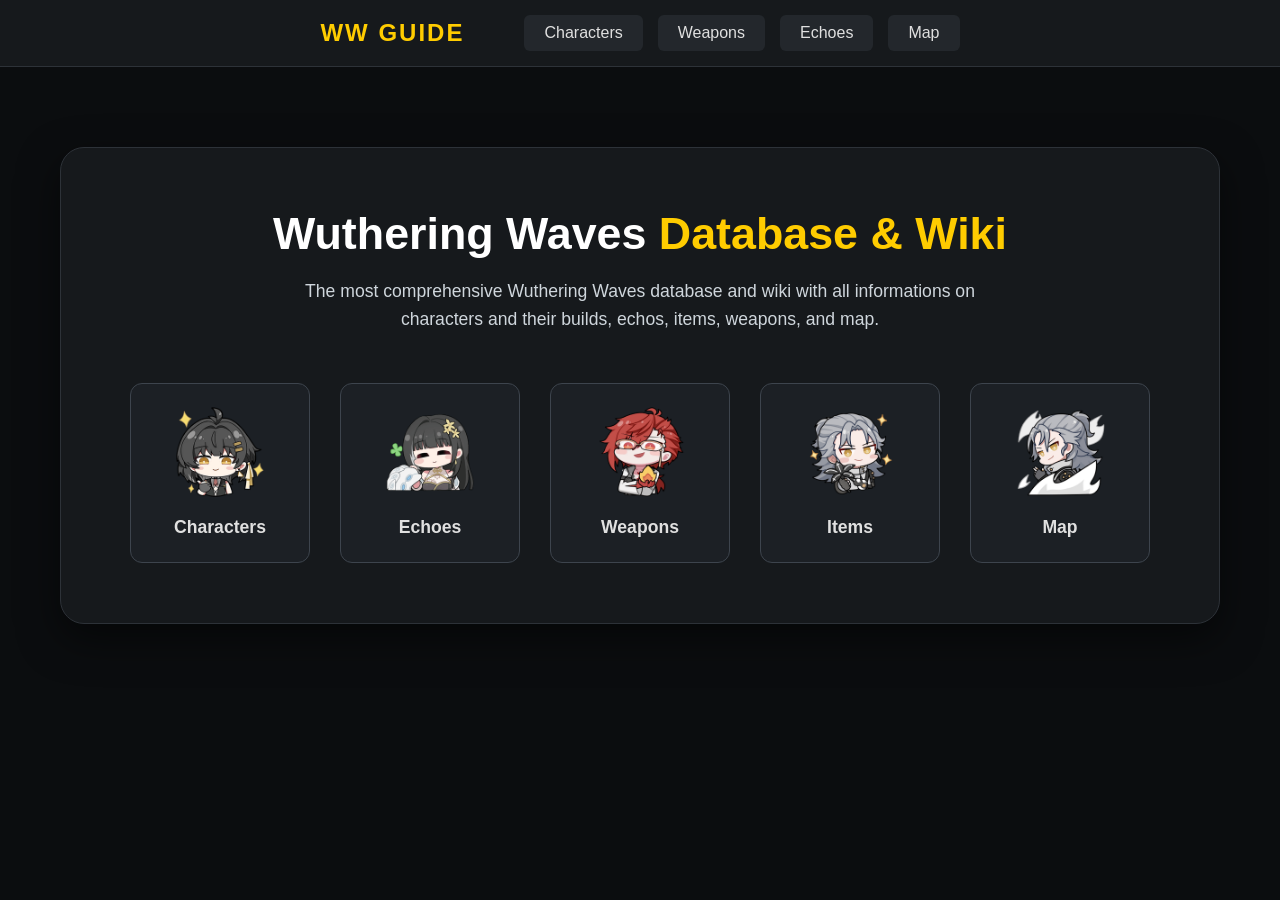
==== html/index.html @ f3b36093 "Initial commit - Wuthering Waves Game Guide System" ====
<!DOCTYPE html>
<html lang="en">
<head>
    <meta charset="UTF-8">
    <meta name="viewport" content="width=device-width, initial-scale=1.0">
    <title>Wuthering Waves Guide System</title>
    
    <link rel="stylesheet" href="../css/global.css">
    <link rel="stylesheet" href="../css/components.css">
    <link rel="stylesheet" href="../css/home.css">
    <link rel="stylesheet" href="../css/characters.css">
</head>
<body>

    <nav class="navbar">
        <h2 class="navbar-title" onclick="loadModule('home')" style="cursor: pointer;">WW GUIDE</h2>
        <ul class="nav-links">
            <li onclick="loadModule('characters')">Characters</li>
            <li onclick="loadModule('weapons')">Weapons</li>
            <li onclick="loadModule('echoes')">Echoes</li>
            <li onclick="loadModule('map')">Map</li>
        </ul>
    </nav>

    <div class="main-content">
        <header class="top-header" id="top-header">
            <h1 id="module-title">Welcome</h1>
            <div id="search-container" class="search-container">
            </div>
        </header>
        
        <div id="module-display" class="module-container">
        </div>
    </div>

    <div id="detailModal" class="modal">
        <div class="modal-content">
            <span class="close-btn" onclick="closeModal()">&times;</span>
            <div id="modalBody" class="modal-body-layout">
            </div>
        </div>
    </div>

    <script src="../js/main.js"></script>
    <script src="../js/home.js"></script>
    <script src="../js/characters.js"></script>
    <script src="../js/weapons.js"></script>
    <script src="../js/echoes.js"></script>

</body>
</html>
---- css/global.css ----
* {
    box-sizing: border-box;
}

body {
    margin: 0;
    display: flex;
    flex-direction: column;
    font-family: 'Segoe UI', Tahoma, Geneva, Verdana, sans-serif;
    background-color: #0b0d0f;
    color: #e0e0e0;
    height: 100vh;
}

.navbar {
    width: 100%;
    background-color: #16191c;
    border-bottom: 1px solid #2d3238;
    padding: 15px 40px;
    display: flex;
    justify-content: center;
    align-items: center;
    gap: 60px;
}

.navbar-title {
    color: #ffcc00;
    margin: 0;
    letter-spacing: 2px;
    line-height: 1;
    display: flex;
    align-items: center;
}

.nav-links {
    list-style: none;
    padding: 0;
    margin: 0;
    display: flex;
    gap: 15px;
    align-items: center;
}

.nav-links li {
    padding: 10px 20px;
    background: #23272c;
    cursor: pointer;
    border-radius: 6px;
    transition: all 0.3s ease;
    font-weight: 500;
    line-height: 1;
    display: flex;
    align-items: center;
}

.nav-links li:hover {
    background: #ffcc00;
    color: #000;
    transform: translateY(-3px);
}

.main-content {
    flex-grow: 1;
    padding: 40px;
    overflow-y: auto;
}

.top-header {
    display: flex;
    justify-content: space-between;
    align-items: center;
    margin-bottom: 40px;
    border-bottom: 1px solid #2d3238;
    padding-bottom: 20px;
}

.search-container input {
    padding: 12px;
    width: 280px;
    background: #1c2025;
    border: 1px solid #3d444d;
    color: white;
    border-radius: 4px 0 0 4px;
}

.search-container button {
    padding: 12px 20px;
    background: #ffcc00;
    border: none;
    cursor: pointer;
    font-weight: bold;
    border-radius: 0 4px 4px 0;
    color: #000;
}

.filter-bar {
    display: flex;
    gap: 10px;
    margin-bottom: 20px;
    flex-wrap: wrap;
}

.filter-btn {
    padding: 8px 15px;
    border: none;
    border-radius: 20px;
    cursor: pointer;
    background: #333;
    color: white;
    transition: 0.3s;
}

.filter-btn:hover {
    background: #555;
}

.modal {
    display: none;
    position: fixed;
    top: 0;
    left: 0;
    width: 100%;
    height: 100%;
    background: rgba(0, 0, 0, 0.85);
    z-index: 1000;
    overflow-y: auto;
    padding: 20px;
}

.modal-content {
    width: 80%;
    max-width: 1000px;
    margin: 40px auto;
    background: #16191c;
    padding: 40px;
    border-radius: 16px;
    position: relative;
    border: 1px solid #ffcc00;
}

.close-btn {
    position: absolute;
    right: 25px;
    top: 15px;
    font-size: 35px;
    color: #aaa;
    cursor: pointer;
    z-index: 10;
}

.modal-body-layout {
    display: flex;
    gap: 40px;
    align-items: flex-start;
}

.modal-img {
    flex: 1;
    display: flex;
    justify-content: center;
    position: relative;
}

.modal-img img {
    width: 100%;
    max-height: 75vh;
    object-fit: contain;
    border-radius: 10px;
    box-shadow: 0 0 20px rgba(255, 204, 0, 0.2);
}

.modal-desc {
    flex: 1.5;
}

.modal-desc h1 {
    margin-top: 0;
}

.tag-line {
    color: #ffcc00;
    font-weight: bold;
    text-transform: uppercase;
    font-size: 1.1em;
}

.guide-text {
    line-height: 1.8;
    color: #cfd6dc;
    background: #0b0d0f;
    padding: 20px;
    border-radius: 8px;
    border-left: 4px solid #3d444d;
}
---- css/components.css ----
.card-grid {
    display: grid;
    grid-template-columns: repeat(auto-fill, minmax(180px, 1fr));
    gap: 25px;
}

.card {
    background: #1c2025;
    border-radius: 12px;
    overflow: hidden;
    border: 1px solid #2d3238;
    cursor: pointer;
    transition: transform 0.3s ease, border-color 0.3s ease;
    display: flex;
    flex-direction: column;
    position: relative;
}

.card:hover {
    transform: translateY(-8px);
    border-color: #ffcc00;
}

.card img {
    width: 100%;
    aspect-ratio: 9 / 16;
    object-fit: cover;
    object-position: top center;
}

.card-info {
    padding: 15px;
    text-align: center;
    background: #1c2025;
    flex-grow: 1;
    display: flex;
    flex-direction: column;
    justify-content: flex-start;
}

.card-info h3 {
    margin: 0 0 10px 0;
    color: #ffcc00;
    font-size: 1.1em;
    line-height: 1.3;
}

.card-info span {
    font-size: 0.85em;
    color: #9da5ad;
}

.element-tag {
    background: #333;
    padding: 3px 10px;
    border-radius: 10px;
    font-size: 0.8em;
    color: #ffcc00;
    display: inline-block;
    margin-top: auto;
    align-self: center;
}

.cost-tag {
    background: #5a2e8c;
    padding: 3px 10px;
    border-radius: 10px;
    font-size: 0.8em;
    color: #fff;
    display: inline-block;
    margin-top: auto;
    font-weight: bold;
    align-self: center;
}

.card.gold { border-bottom: 4px solid #ffcc00; }
.card.purple { border-bottom: 4px solid #a335ee; }
.card.blue { border-bottom: 4px solid #0070dd; }
.card.green { border-bottom: 4px solid #1eff00; }
.card.grey { border-bottom: 4px solid #9da5ad; }
.card.echo { border-bottom: 4px solid #00d2ff; }
---- css/home.css ----
/* 10. Home Dashboard Styles */
.home-container {
    text-align: center;
    max-width: 1200px; /* 适当放宽容器，让包裹层有呼吸空间 */
    margin: 0 auto;
    padding: 20px;
}

/* 🌟 包裹层样式：突出中心区域 */
.home-hero-section {
    background-color: #16191c; /* 使用比主体背景略亮的深灰色，增加层次感 */
    border: 1px solid #2d3238; /* 极细的边框，提升精致度 */
    border-radius: 24px; /* 大圆角设计，符合现代游戏 UI */
    padding: 60px 40px; /* 内部留白，让内容不拥挤 */
    box-shadow: 0 15px 40px rgba(0, 0, 0, 0.5); /* 较重的阴影让区域“浮”起来 */
    margin-top: 20px;
}

.home-title {
    font-size: 2.8em;
    color: #fff;
    margin-bottom: 15px;
    margin-top: 0; /* 移除顶部间距，适应包裹层 */
}

.home-title span {
    color: #ffcc00;
}

.home-subtitle {
    color: #cfd6dc;
    margin-bottom: 50px;
    line-height: 1.6;
    font-size: 1.1em;
    padding: 0 60px;
    max-width: 800px;
    margin-left: auto;
    margin-right: auto;
}

.home-grid {
    display: flex;
    flex-wrap: wrap;
    justify-content: center;
    gap: 30px;
}

/* 保持之前大图标的样式 */
.home-card {
    background-color: #1c2025;
    border: 1px solid #3d444d;
    border-radius: 12px;
    width: 180px; 
    height: 180px;
    padding: 25px 15px;
    cursor: pointer;
    transition: all 0.3s ease;
    display: flex;
    flex-direction: column;
    align-items: center;
    justify-content: center;
}

.home-card:hover {
    border-color: #ffcc00;
    background-color: #23272c;
    transform: translateY(-8px);
}

.home-card img {
    width: 90px;
    height: 90px;
    object-fit: contain;
    margin-bottom: 20px;
    transition: transform 0.3s ease;
}

.home-card:hover img {
    transform: scale(1.1);
}

.home-card span {
    color: #e0e0e0;
    font-weight: 600;
    font-size: 1.1em;
}
---- css/characters.css ----
/* =========================================
   11. Character Page Specific Styles (角色列表页)
   ========================================= */
.char-page-header,
.char-filter-container,
.card-grid {
    max-width: 1200px;
    margin-left: auto;
    margin-right: auto;
}

.char-page-header {
    text-align: center;
    margin-bottom: 40px;
    padding-top: 10px;
}

.char-page-header h2 {
    font-size: 2.5em;
    color: #ffffff;
    margin: 0 0 10px 0;
    font-weight: 700;
}

.char-page-header h2 span {
    color: #ffcc00;
}

.char-page-header p {
    color: #cfd6dc;
    font-size: 1.1em;
    margin: 0;
    font-weight: 500;
}

.char-filter-container {
    display: flex;
    flex-wrap: wrap;
    gap: 20px;
    margin-bottom: 40px;
    align-items: flex-end;
}

.filter-group {
    display: flex;
    flex-direction: column;
    gap: 8px;
}

.filter-group label {
    color: #ffffff;
    font-size: 0.9em;
    font-weight: 600;
    margin-bottom: 0;
}

.filter-group input,
.filter-group select,
.elem-btn {
    height: 44px;
    box-sizing: border-box;
    margin: 0;
}

.filter-group input,
.filter-group select {
    background-color: #2b2f36;
    border: 1px solid #3d444d;
    color: #cfd6dc;
    padding: 0 15px;
    border-radius: 6px;
    font-size: 0.95em;
    outline: none;
    transition: border-color 0.3s;
    font-family: inherit;
}

.filter-group input::placeholder {
    color: #7b848d;
}

.filter-group input:focus,
.filter-group select:focus {
    border-color: #ffcc00;
}

.element-buttons {
    display: flex;
    gap: 6px;
    height: 44px;
}

.elem-btn {
    background-color: #2b2f36;
    border: 1px solid #3d444d;
    color: #9da5ad;
    padding: 0 12px;
    border-radius: 6px;
    cursor: pointer;
    font-size: 0.9em;
    transition: all 0.3s ease;
    font-weight: 600;
    display: flex;
    align-items: center;
    justify-content: center;
    min-width: 44px;
}

.elem-btn img {
    width: 24px;
    height: 24px;
    object-fit: contain;
    display: block;
}

.elem-btn:hover {
    background-color: #3d444d;
    color: #ffffff;
}

.elem-btn.active {
    background-color: #4a5462;
    border-color: #ffcc00;
    color: #ffffff;
}

/* =========================================
   12. Character Detail Page (完美对齐 & 紧凑版)
   ========================================= */
.char-detail-page {
    max-width: 1100px; 
    margin: 0 auto;
    padding-bottom: 50px;
}

.char-detail-content {
    display: flex;
    gap: 40px;
    align-items: stretch; /* 🌟 关键魔法：强制左边(图片)和右边(数据)高度完全一样！ */
}

/* 左侧：图片框 */
.char-detail-left {
    width: 35%; 
}

.char-arch-bg {
    height: 100%; /* 🌟 紧紧跟随右边数据框的总高度 */
    background: linear-gradient(180deg, #3d4255 0%, #1e212b 100%);
    border-top-left-radius: 200px;
    border-top-right-radius: 200px;
    border-bottom-left-radius: 12px; /* 和右边的圆角呼应 */
    border-bottom-right-radius: 12px;
    padding: 30px 20px 0 20px;
    display: flex;
    justify-content: center;
    align-items: flex-end; /* 🌟 让图片老老实实沉在最底下 */
    position: relative;
    overflow: hidden;
}

.char-arch-bg img {
    width: 100%; 
    height: 100%; /* 填满高度 */
    object-fit: cover;
    object-position: top center;
    margin-bottom: 0; /* 删掉之前的负边距，因为已经用flex-end贴底了 */
}

/* 右侧：数据框 (整体变紧凑) */
.char-detail-right {
    width: 65%; 
    display: flex;
    flex-direction: column;
    gap: 12px; /* 🌟 缩小各大板块之间的间距 */
}

.detail-header {
    display: flex;
    justify-content: space-between; 
    align-items: flex-start; 
    margin-bottom: 0; 
}

.detail-title-box h1 {
    font-size: 2.2em;
    margin: 0; /* 🌟 删掉了底边距，因为下面没副标题了 */
    color: #ffffff;
    display: flex;
    align-items: center;
    gap: 10px;
    line-height: 1;
}

.detail-stars {
    color: #ffcc00;
    font-size: 0.6em;
}

.detail-tags {
    display: flex;
    gap: 10px;
    align-items: center; 
}

.tag {
    padding: 6px 14px;
    border-radius: 20px;
    font-size: 0.9em;
    font-weight: 600;
    border: 1px solid #3d444d;
    background-color: transparent; 
    color: #e0e0e0;
    display: flex;
    align-items: center;
    gap: 6px; 
}

.tag-icon {
    width: 18px;
    height: 18px;
    object-fit: contain;
    display: block;
}

.tag-weapon { border-color: #e0e0e0; color: #e0e0e0; }
.tag-element { border-color: #48c78e; color: #48c78e; }

/* 压缩等级滑块区 */
.detail-level-section {
    padding: 0; /* 🌟 彻底去掉 padding */
}

.level-label-row {
    display: flex;
    justify-content: space-between;
    font-weight: bold;
    margin-bottom: 5px; /* 🌟 缩小 */
    color: #e0e0e0;
}

.level-max {
    font-size: 1.1em;
}

.level-slider {
    width: 100%;
    appearance: none;
    height: 6px;
    background: #ffcc00;
    border-radius: 3px;
    outline: none;
}

.level-slider::-webkit-slider-thumb {
    appearance: none;
    width: 18px;
    height: 18px;
    border-radius: 50%;
    background: #ffffff;
    cursor: pointer;
    border: 2px solid #ffcc00;
}

/* 压缩材料区 */
.detail-materials-section h3 {
    font-size: 0.9em; 
    color: #ffffff;
    margin: 0 0 8px 0; /* 🌟 缩小 */
}

.materials-grid {
    display: flex;
    gap: 8px; /* 🌟 缩小 */
}

.mat-box {
    background-color: #2b2f36; 
    border-radius: 8px;
    padding: 6px; 
    flex: 1;
    display: flex;
    flex-direction: column;
    align-items: center;
    position: relative;
    border: none; 
}

.mat-count {
    color: #8c9eff;
    font-weight: bold;
    font-size: 0.8em; 
    margin-bottom: 3px;
}

.mat-icon-bg {
    width: 35px; 
    height: 35px;
    display: flex;
    justify-content: center;
    align-items: center;
    margin-bottom: 3px; /* 🌟 缩小 */
}

.mat-icon-bg img {
    width: 28px; /* 🌟 稍微缩小图片适配紧凑度 */
    height: 28px;
    object-fit: contain;
}

.mat-name {
    font-size: 0.7em; 
    text-align: center;
    color: #cfd6dc;
    line-height: 1.2;
}

/* 压缩数值面板 */
.detail-stats-section {
    background-color: #2b2f36; 
    border-radius: 10px; 
    padding: 6px; /* 🌟 缩小 */
    margin-top: 0; 
}

.stat-row {
    display: flex;
    justify-content: space-between;
    align-items: center;
    padding: 6px 15px; /* 🌟 大幅缩小每一行的留白，变紧凑 */
    border-radius: 6px; 
    margin-bottom: 1px; 
}

.stat-row:nth-child(odd) {
    background-color: #353a43; 
}

.stat-label {
    color: #cfd6dc;
    font-weight: 500;
    font-size: 0.85em; 
}

.stat-value {
    color: #ffffff;
    font-weight: bold;
    font-size: 0.9em; 
}

/* =========================================
   🌟 全宽角色档案/故事区域 (极简纯色版)
   ========================================= */
.detail-lore-section {
    margin-top: 30px; 
    background-color: #1c2025; 
    border-radius: 12px;
    padding: 30px 40px; 
    box-shadow: 0 4px 15px rgba(0, 0, 0, 0.2); 
}

.detail-lore-section h3 {
    color: #ffffff;
    font-size: 1.2em;
    margin-top: 0;
    margin-bottom: 15px;
    letter-spacing: 1px;
}

.detail-lore-section p {
    margin: 0;
    font-size: 0.95em; 
    color: #cfd6dc;
    line-height: 1.8; 
    text-align: justify; 
}
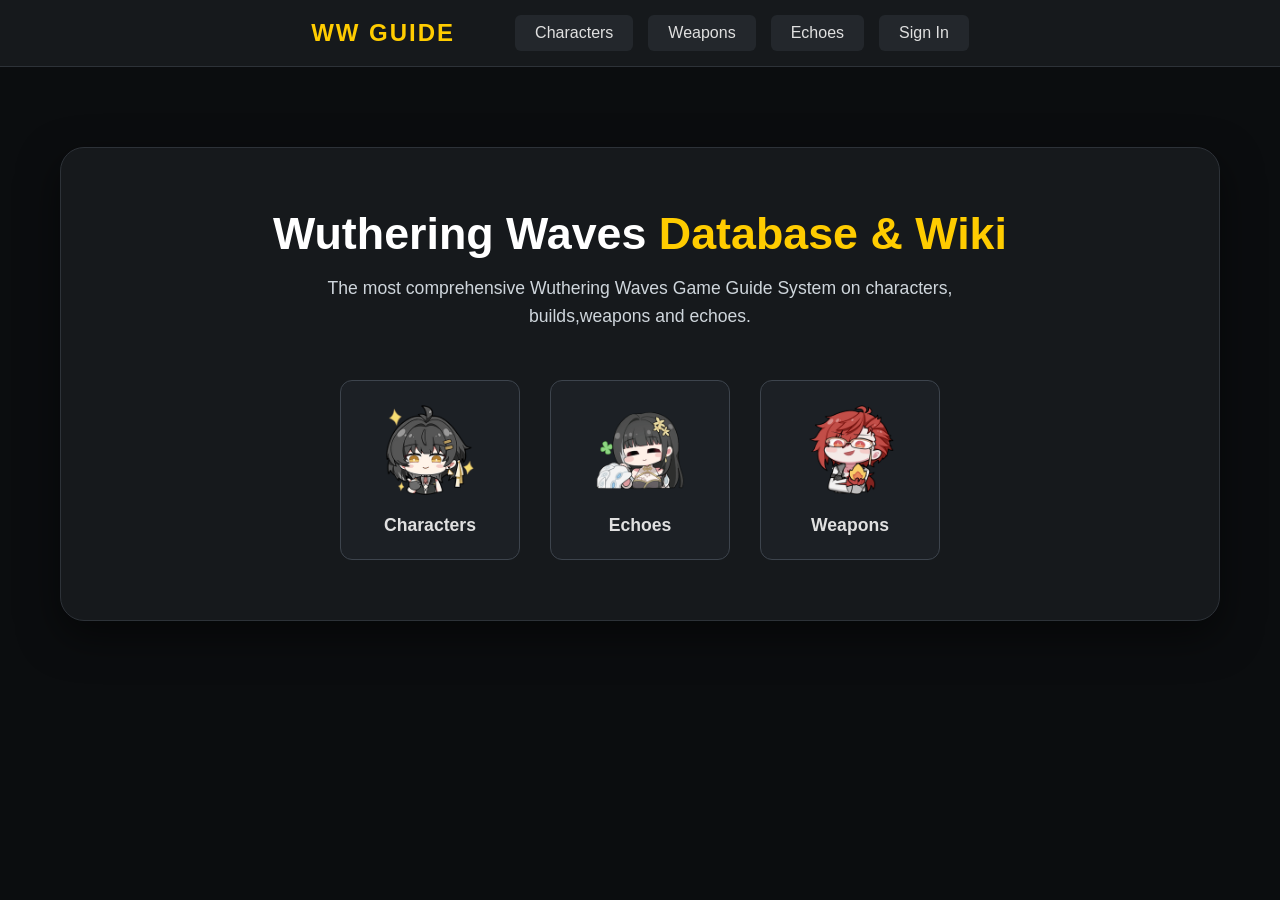
==== commit 4fa68108: "Secure API keys and update project files" ====
--- a/html/index.html
+++ b/html/index.html
@@ -3,12 +3,16 @@
 <head>
     <meta charset="UTF-8">
     <meta name="viewport" content="width=device-width, initial-scale=1.0">
-    <title>Wuthering Waves Guide System</title>
+    <title>Wuthering Waves Game Guide System</title>
     
     <link rel="stylesheet" href="../css/global.css">
     <link rel="stylesheet" href="../css/components.css">
     <link rel="stylesheet" href="../css/home.css">
     <link rel="stylesheet" href="../css/characters.css">
+    <link rel="stylesheet" href="../css/weapons.css">
+    <link rel="stylesheet" href="../css/echoes.css">
+    <link rel="stylesheet" href="../css/signin.css">
+    <link rel="stylesheet" href="../css/favorites.css">
 </head>
 <body>
 
@@ -18,7 +22,18 @@
             <li onclick="loadModule('characters')">Characters</li>
             <li onclick="loadModule('weapons')">Weapons</li>
             <li onclick="loadModule('echoes')">Echoes</li>
-            <li onclick="loadModule('map')">Map</li>
+
+            <li id="favoriteBtn" style="display:none" onclick="loadModule('favorites')">
+                My Favorites
+            </li>
+
+            <li id="signinBtn" onclick="window.location.href='signin.html'">
+                Sign In
+            </li>
+
+            <li id="logoutBtn" style="display:none" onclick="logoutUser()">
+                Logout
+            </li>
         </ul>
     </nav>
 
@@ -35,17 +50,49 @@
 
     <div id="detailModal" class="modal">
         <div class="modal-content">
-            <span class="close-btn" onclick="closeModal()">&times;</span>
-            <div id="modalBody" class="modal-body-layout">
-            </div>
+            <span class="close-btn" onclick="closeModal()">×</span>
+            <div id="modalBody" class="modal-body-layout"></div>
         </div>
     </div>
+
+    <div id="favorite-login-modal" class="fav-login-modal">
+    <div class="fav-login-box">
+
+        <button class="fav-login-close"
+                onclick="closeFavoriteLoginModal()">
+            ×
+        </button>
+
+        <h2>Login Required</h2>
+
+        <p>
+            Please Sign In to save your favorites.
+        </p>
+
+        <div class="fav-login-actions">
+
+            <button class="fav-login-cancel"
+                    onclick="closeFavoriteLoginModal()">
+                Maybe Later
+            </button>
+
+            <button class="fav-login-confirm"
+                    onclick="goToSignIn()">
+                Sign In
+            </button>
+
+        </div>
+
+    </div>
+</div>
 
     <script src="../js/main.js"></script>
     <script src="../js/home.js"></script>
     <script src="../js/characters.js"></script>
     <script src="../js/weapons.js"></script>
     <script src="../js/echoes.js"></script>
+    <script src="../js/signin.js"></script>
+    <script src="../js/favorites.js"></script>
 
 </body>
 </html>
--- a/css/global.css
+++ b/css/global.css
@@ -191,4 +191,42 @@
     padding: 20px;
     border-radius: 8px;
     border-left: 4px solid #3d444d;
+}
+
+/* ========================================= */
+/* --- 互动地图 (Interactive Map) 样式 --- */
+/* ========================================= */
+.map-iframe-container {
+    width: 100%;
+    height: 80vh; /* 占据屏幕高度的 80%，留出头部空间 */
+    min-height: 600px;
+    border-radius: 12px;
+    overflow: hidden;
+    border: 1px solid #3d444d;
+    position: relative;
+    box-shadow: 0 10px 30px rgba(0, 0, 0, 0.5);
+    margin-top: 20px;
+}
+
+.map-iframe-container iframe {
+    width: 100%;
+    height: 100%;
+    border: none;
+    display: block;
+}
+
+/* 右下角的免责声明，保护你的 FYP 不被挑刺 */
+.map-credit {
+    position: absolute;
+    bottom: 15px;
+    right: 15px;
+    background: rgba(28, 32, 37, 0.85);
+    color: #cfd6dc;
+    padding: 6px 12px;
+    border-radius: 6px;
+    font-size: 0.8em;
+    font-weight: 500;
+    pointer-events: none; /* 让鼠标穿透这个黑条，不影响点击后面的地图 */
+    border: 1px solid #4a5462;
+    backdrop-filter: blur(4px);
 }
--- a/css/home.css
+++ b/css/home.css
@@ -1,18 +1,16 @@
-/* 10. Home Dashboard Styles */
 .home-container {
     text-align: center;
-    max-width: 1200px; /* 适当放宽容器，让包裹层有呼吸空间 */
+    max-width: 1200px; 
     margin: 0 auto;
     padding: 20px;
 }
 
-/* 🌟 包裹层样式：突出中心区域 */
 .home-hero-section {
-    background-color: #16191c; /* 使用比主体背景略亮的深灰色，增加层次感 */
-    border: 1px solid #2d3238; /* 极细的边框，提升精致度 */
-    border-radius: 24px; /* 大圆角设计，符合现代游戏 UI */
-    padding: 60px 40px; /* 内部留白，让内容不拥挤 */
-    box-shadow: 0 15px 40px rgba(0, 0, 0, 0.5); /* 较重的阴影让区域“浮”起来 */
+    background-color: #16191c; 
+    border: 1px solid #2d3238; 
+    border-radius: 24px; 
+    padding: 60px 40px; 
+    box-shadow: 0 15px 40px rgba(0, 0, 0, 0.5); 
     margin-top: 20px;
 }
 
@@ -20,7 +18,7 @@
     font-size: 2.8em;
     color: #fff;
     margin-bottom: 15px;
-    margin-top: 0; /* 移除顶部间距，适应包裹层 */
+    margin-top: 0; 
 }
 
 .home-title span {
--- a/css/characters.css
+++ b/css/characters.css
@@ -1,6 +1,3 @@
-/* =========================================
-   11. Character Page Specific Styles (角色列表页)
-   ========================================= */
 .char-page-header,
 .char-filter-container,
 .card-grid {
@@ -124,9 +121,6 @@
     color: #ffffff;
 }
 
-/* =========================================
-   12. Character Detail Page (完美对齐 & 紧凑版)
-   ========================================= */
 .char-detail-page {
     max-width: 1100px; 
     margin: 0 auto;
@@ -136,43 +130,41 @@
 .char-detail-content {
     display: flex;
     gap: 40px;
-    align-items: stretch; /* 🌟 关键魔法：强制左边(图片)和右边(数据)高度完全一样！ */
-}
-
-/* 左侧：图片框 */
+    align-items: stretch; 
+}
+
 .char-detail-left {
     width: 35%; 
 }
 
 .char-arch-bg {
-    height: 100%; /* 🌟 紧紧跟随右边数据框的总高度 */
+    height: 100%; 
     background: linear-gradient(180deg, #3d4255 0%, #1e212b 100%);
     border-top-left-radius: 200px;
     border-top-right-radius: 200px;
-    border-bottom-left-radius: 12px; /* 和右边的圆角呼应 */
+    border-bottom-left-radius: 12px; 
     border-bottom-right-radius: 12px;
     padding: 30px 20px 0 20px;
     display: flex;
     justify-content: center;
-    align-items: flex-end; /* 🌟 让图片老老实实沉在最底下 */
+    align-items: flex-end; 
     position: relative;
     overflow: hidden;
 }
 
 .char-arch-bg img {
     width: 100%; 
-    height: 100%; /* 填满高度 */
+    height: 100%; 
     object-fit: cover;
     object-position: top center;
-    margin-bottom: 0; /* 删掉之前的负边距，因为已经用flex-end贴底了 */
-}
-
-/* 右侧：数据框 (整体变紧凑) */
+    margin-bottom: 0; 
+}
+
 .char-detail-right {
     width: 65%; 
     display: flex;
     flex-direction: column;
-    gap: 12px; /* 🌟 缩小各大板块之间的间距 */
+    gap: 12px; 
 }
 
 .detail-header {
@@ -184,7 +176,7 @@
 
 .detail-title-box h1 {
     font-size: 2.2em;
-    margin: 0; /* 🌟 删掉了底边距，因为下面没副标题了 */
+    margin: 0; 
     color: #ffffff;
     display: flex;
     align-items: center;
@@ -197,23 +189,25 @@
     font-size: 0.6em;
 }
 
-.detail-tags {
-    display: flex;
-    gap: 10px;
-    align-items: center; 
-}
-
-.tag {
-    padding: 6px 14px;
+.detail-badge {
+    background: rgba(0, 0, 0, 0.3);
+    color: #ffcc00;
+    padding: 6px 16px;
     border-radius: 20px;
-    font-size: 0.9em;
-    font-weight: 600;
-    border: 1px solid #3d444d;
-    background-color: transparent; 
-    color: #e0e0e0;
-    display: flex;
-    align-items: center;
-    gap: 6px; 
+    font-size: 1em;
+    font-weight: bold;
+    border: 2px solid #44475a;
+    display: flex;
+    align-items: center;
+    gap: 8px;
+    white-space: nowrap;
+}
+
+.detail-badge img {
+    width: 20px;
+    height: 20px;
+    object-fit: contain;
+    filter: drop-shadow(0px 2px 2px rgba(0,0,0,0.5));
 }
 
 .tag-icon {
@@ -224,18 +218,17 @@
 }
 
 .tag-weapon { border-color: #e0e0e0; color: #e0e0e0; }
-.tag-element { border-color: #48c78e; color: #48c78e; }
-
-/* 压缩等级滑块区 */
+.tag-element { border-color: #e0e0e0; color: #e0e0e0; }
+
 .detail-level-section {
-    padding: 0; /* 🌟 彻底去掉 padding */
+    padding: 0; 
 }
 
 .level-label-row {
     display: flex;
     justify-content: space-between;
     font-weight: bold;
-    margin-bottom: 5px; /* 🌟 缩小 */
+    margin-bottom: 5px; 
     color: #e0e0e0;
 }
 
@@ -247,9 +240,9 @@
     width: 100%;
     appearance: none;
     height: 6px;
-    background: #ffcc00;
     border-radius: 3px;
     outline: none;
+    background: linear-gradient(to right, #ffcc00 var(--progress, 100%), #ffffff var(--progress, 100%));
 }
 
 .level-slider::-webkit-slider-thumb {
@@ -260,24 +253,24 @@
     background: #ffffff;
     cursor: pointer;
     border: 2px solid #ffcc00;
-}
-
-/* 压缩材料区 */
+    box-shadow: 0 0 5px rgba(0, 0, 0, 0.3);
+}
+
 .detail-materials-section h3 {
     font-size: 0.9em; 
     color: #ffffff;
-    margin: 0 0 8px 0; /* 🌟 缩小 */
+    margin: 0 0 15px 0; 
 }
 
 .materials-grid {
     display: flex;
-    gap: 8px; /* 🌟 缩小 */
+    gap: 8px; 
 }
 
 .mat-box {
     background-color: #2b2f36; 
     border-radius: 8px;
-    padding: 6px; 
+    padding: 10px 6px; 
     flex: 1;
     display: flex;
     flex-direction: column;
@@ -289,37 +282,39 @@
 .mat-count {
     color: #8c9eff;
     font-weight: bold;
-    font-size: 0.8em; 
-    margin-bottom: 3px;
+    font-size: 0.9em; 
+    margin-bottom: 5px;
 }
 
 .mat-icon-bg {
-    width: 35px; 
-    height: 35px;
-    display: flex;
-    justify-content: center;
-    align-items: center;
-    margin-bottom: 3px; /* 🌟 缩小 */
+    display: flex;
+    justify-content: center;
+    align-items: center;
+    margin: 5px 0 10px 0; 
 }
 
 .mat-icon-bg img {
-    width: 28px; /* 🌟 稍微缩小图片适配紧凑度 */
-    height: 28px;
+    width: 65px; 
+    height: 65px;
     object-fit: contain;
+    transition: transform 0.2s ease;
+}
+
+.mat-box:hover .mat-icon-bg img {
+    transform: scale(1.15); 
 }
 
 .mat-name {
-    font-size: 0.7em; 
+    font-size: 0.75em; 
     text-align: center;
     color: #cfd6dc;
     line-height: 1.2;
 }
 
-/* 压缩数值面板 */
 .detail-stats-section {
     background-color: #2b2f36; 
     border-radius: 10px; 
-    padding: 6px; /* 🌟 缩小 */
+    padding: 6px;
     margin-top: 0; 
 }
 
@@ -327,7 +322,7 @@
     display: flex;
     justify-content: space-between;
     align-items: center;
-    padding: 6px 15px; /* 🌟 大幅缩小每一行的留白，变紧凑 */
+    padding: 6px 15px; 
     border-radius: 6px; 
     margin-bottom: 1px; 
 }
@@ -340,6 +335,15 @@
     color: #cfd6dc;
     font-weight: 500;
     font-size: 0.85em; 
+    display: flex;
+    align-items: center;
+    gap: 8px; 
+}
+
+.stat-icon {
+    width: 18px; 
+    height: 18px;
+    object-fit: contain;
 }
 
 .stat-value {
@@ -348,9 +352,6 @@
     font-size: 0.9em; 
 }
 
-/* =========================================
-   🌟 全宽角色档案/故事区域 (极简纯色版)
-   ========================================= */
 .detail-lore-section {
     margin-top: 30px; 
     background-color: #1c2025; 
@@ -373,4 +374,754 @@
     color: #cfd6dc;
     line-height: 1.8; 
     text-align: justify; 
+}
+
+.detail-rec-weapons-section, .detail-rec-echoes-section, .detail-team-section {
+    margin-top: 20px;
+    background-color: #2b2f36;
+    border-radius: 10px;
+    padding: 20px;
+}
+
+.detail-rec-weapons-section h3, .detail-rec-echoes-section h3, .detail-team-section h3 {
+    color: #ffffff;
+    font-size: 1.1em;
+    margin-top: 0;
+    margin-bottom: 15px;
+    border-bottom: 1px solid #3d444d;
+    padding-bottom: 10px;
+}
+
+.rec-weapons-list {
+    display: flex;
+    flex-direction: row; 
+    align-items: center; 
+    gap: 15px; 
+}
+
+.rec-wp-card {
+    display: flex;
+    flex-direction: column; 
+    align-items: center;
+    justify-content: center;
+    background: #1c2025;
+    padding: 15px 10px;
+    border-radius: 8px;
+    border: 1px solid #3d444d;
+    transition: all 0.2s ease;
+    flex: 1; 
+    text-align: center;
+    position: relative;
+}
+
+.rec-wp-card.clickable {
+    cursor: pointer;
+}
+
+.rec-wp-card.clickable:hover {
+    border-color: #ffcc00;
+    background: #23272c;
+    transform: translateY(-4px); 
+}
+
+.rec-wp-card.clickable:hover .rec-wp-name {
+    text-decoration: underline;
+}
+
+.rec-wp-icon {
+    width: 90px;
+    height: 90px;
+    object-fit: contain;
+    margin-bottom: 12px; 
+    background: transparent;
+}
+
+.rec-wp-info {
+    display: flex;
+    flex-direction: column;
+    align-items: center;
+}
+
+.rec-wp-name {
+    font-weight: bold;
+    font-size: 0.9em;
+    line-height: 1.3;
+}
+
+.rec-wp-arrow {
+    color: #7b848d;
+    font-size: 1.8em;
+    font-weight: bold;
+    display: flex;
+    align-items: center;
+    justify-content: center;
+}
+
+/* ========================================= */
+/* --- 队伍推荐样式 (Team Synergy) 升级版 --- */
+/* ========================================= */
+.team-list {
+    display: flex;
+    gap: 30px; /* 增大间距，给右侧的 alternative 标签留空间 */
+    align-items: flex-start;
+    justify-content: flex-start;
+    flex-wrap: wrap; 
+}
+
+.teammate-card {
+    display: flex;
+    flex-direction: column;
+    align-items: center;
+    cursor: pointer;
+    transition: transform 0.2s ease;
+    width: 105px; 
+}
+
+.teammate-card:hover {
+    transform: translateY(-5px);
+}
+
+.tm-icon-wrapper {
+    position: relative;
+    display: flex;
+    justify-content: center;
+    width: 100%;
+}
+
+.tm-icon-wrapper img {
+    width: 95px; 
+    height: 95px;
+    border-radius: 50%;
+    border: 2px solid #4a5462;
+    object-fit: cover;
+    margin-bottom: 12px;
+    transition: all 0.2s ease;
+    background: #1c2025;
+}
+
+.teammate-card:hover .tm-icon-wrapper img {
+    border-color: #ffcc00;
+    box-shadow: 0 0 15px rgba(255, 204, 0, 0.4);
+}
+
+/* 完美复刻截图的 Alternative 备选角标 */
+.tm-alt-badge {
+    position: absolute;
+    top: -5px;
+    right: -8px; /* 挂在圆形右上角 */
+    background-color: #ffcc00;
+    color: #1c2025;
+    font-size: 0.75em;
+    font-weight: 900;
+    padding: 3px 10px;
+    border-radius: 12px;
+    z-index: 2;
+    box-shadow: 0 2px 5px rgba(0,0,0,0.5);
+}
+
+.teammate-card span {
+    color: #cfd6dc;
+    font-size: 0.95em; 
+    font-weight: 600;
+    text-align: center;
+    line-height: 1.2;
+    transition: color 0.2s ease;
+}
+
+.teammate-card:hover span {
+    color: #ffcc00;
+}
+
+.wp-color-5 { color: #ffcc00 !important; }
+.wp-color-4 { color: #a335ee !important; }
+.wp-color-3 { color: #0070dd !important; }
+
+.build-row {
+    margin-bottom: 25px;
+    background: #1c2025;
+    border-radius: 8px;
+    padding: 20px;
+    border: 1px solid #3d444d;
+}
+
+.build-row:last-child {
+    margin-bottom: 0;
+}
+
+.echo-lineup {
+    display: flex;
+    flex-direction: row;
+    justify-content: space-around;
+    align-items: flex-start;
+    gap: 15px;
+}
+
+.echo-slot {
+    display: flex;
+    flex-direction: column;
+    align-items: center;
+    gap: 10px;
+    width: 95px;
+}
+
+.echo-slot.clickable {
+    cursor: pointer;
+}
+
+.echo-slot.clickable:hover .echo-icon-wrapper {
+    border-color: #ffcc00;
+    box-shadow: 0 0 15px rgba(255, 204, 0, 0.2);
+    transform: translateY(-4px);
+}
+
+.echo-slot.clickable:hover .echo-slot-name {
+    text-decoration: underline;
+}
+
+.echo-icon-wrapper {
+    position: relative;
+    width: 85px;
+    height: 85px;
+    border-radius: 50%;
+    border: 3px solid #ffcc00; 
+    background: #2b2f36;
+    transition: all 0.3s ease;
+    display: flex;
+    justify-content: center;
+    align-items: center;
+}
+
+.echo-icon-wrapper.generic-echo {
+    border: 3px dashed #4a5462;
+    background: #1c2025;
+}
+
+.echo-img {
+    width: 100%;
+    height: 100%;
+    border-radius: 50%;
+    object-fit: cover;
+}
+
+.generic-cost-text {
+    font-size: 2.8em;
+    color: #4a5462;
+    font-weight: 900;
+}
+
+.echo-sonata-mini {
+    position: absolute;
+    top: -6px;
+    right: -6px;
+    width: 28px;
+    height: 28px;
+    background: rgba(18, 15, 26, 0.9);
+    border: 2px solid #5c617a;
+    border-radius: 50%;
+    padding: 3px;
+    display: flex;
+    align-items: center;
+    justify-content: center;
+}
+
+.echo-sonata-mini img {
+    width: 100%;
+    height: 100%;
+    object-fit: contain;
+}
+
+.echo-cost-mini {
+    position: absolute;
+    bottom: -4px;
+    right: -4px;
+    width: 26px;
+    height: 26px;
+    background: #4a5462;
+    border: 2px solid #1c2025;
+    border-radius: 50%;
+    color: #fff;
+    font-size: 0.8em;
+    font-weight: bold;
+    display: flex;
+    align-items: center;
+    justify-content: center;
+}
+
+.echo-slot-name {
+    font-size: 0.85em;
+    text-align: center;
+    font-weight: bold;
+    line-height: 1.3;
+}
+
+.sonata-info-box {
+    margin-top: 25px;
+    background: #2b2f36;
+    padding: 15px 20px;
+    border-radius: 6px;
+    text-align: left;
+}
+
+.sonata-info-box strong {
+    color: #ffcc00;
+}
+
+.sonata-desc-list {
+    margin: 10px 0 0 0;
+    padding-left: 20px;
+    font-size: 0.95em;
+    color: #cfd6dc;
+    line-height: 1.6;
+}
+
+.sonata-desc-list li {
+    margin-bottom: 6px;
+}
+
+.sonata-desc-list li:last-child {
+    margin-bottom: 0;
+}
+
+.rec-stats-container {
+    margin-top: 30px;
+    background: #1c2025;
+    border-radius: 10px;
+    padding: 30px 35px;
+    border: 1px solid #3d444d;
+}
+
+.rec-stats-top {
+    display: flex;
+    align-items: center;
+    gap: 10px;
+    color: #cfd6dc;
+    font-size: 1.4em;
+    font-weight: bold;
+    margin-bottom: 20px;
+    border-bottom: 1px solid #3d444d;
+    padding-bottom: 20px;
+}
+
+.rec-stats-thead {
+    display: flex;
+    justify-content: space-between;
+    color: #ffffff;
+    font-weight: bold;
+    font-size: 1.1em;
+    padding-bottom: 15px;
+    border-bottom: 1px solid #3d444d;
+    margin-bottom: 10px;
+}
+
+.rec-stats-row {
+    display: flex;
+    justify-content: space-between;
+    align-items: center;
+    padding: 18px 0;
+    border-bottom: 1px solid #2b2f36;
+}
+
+.rec-stats-row:last-child {
+    border-bottom: none;
+}
+
+.rec-stats-left {
+    display: flex;
+    align-items: center;
+    gap: 15px;
+    color: #ffffff;
+    font-weight: 600;
+    font-size: 1.1em;
+}
+
+.rec-stats-left img {
+    width: 30px;
+    height: 30px;
+    object-fit: contain;
+}
+
+.rec-stats-right {
+    color: #ffffff;
+    font-weight: bold;
+    font-size: 1.1em;
+    display: flex;
+    align-items: center;
+    gap: 10px;
+}
+
+/* ========================================= */
+/* --- 终极视觉：角色技能布局 (左右分栏) --- */
+/* ========================================= */
+.char-skills-container {
+    margin-top: 30px;
+    background: #1c2025;
+    border-radius: 10px;
+    padding: 30px 35px 50px 35px; 
+    border: 1px solid #3d444d;
+}
+
+.char-skills-top {
+    color: #cfd6dc;
+    font-size: 1.4em;
+    font-weight: bold;
+    margin-bottom: 25px;
+    border-bottom: 1px solid #3d444d;
+    padding-bottom: 20px;
+}
+
+.char-skills-body {
+    display: flex;
+    justify-content: space-between;
+    align-items: flex-start;
+    flex-wrap: wrap;
+    gap: 30px;
+}
+
+.char-skills-arc-wrapper {
+    position: relative;
+    flex: 1;
+    min-width: 450px;
+    max-width: 600px;
+    height: 290px;
+    margin: 30px 0 0 0;
+}
+
+.char-skills-inherent-wrapper {
+    display: flex;
+    flex-direction: column;
+    gap: 30px;
+    align-items: center;
+    justify-content: center;
+    min-width: 200px;
+    padding-top: 30px;
+}
+
+.skill-arc-line {
+    position: absolute;
+    top: 60px;
+    left: 5%;
+    width: 90%;
+    height: 400px; 
+    border-radius: 50%;
+    border-top: 3px solid #3d444d;
+    z-index: 1;
+}
+
+.skill-node {
+    display: flex;
+    flex-direction: column;
+    align-items: center;
+    cursor: pointer;
+    width: 100px;
+    transition: all 0.3s ease;
+}
+
+.arc-node {
+    position: absolute;
+    z-index: 2;
+    transform: translateX(-50%); 
+}
+
+.node-normal { top: 150px; left: 10%; }
+.node-resonance { top: 50px; left: 30%; }
+.node-forte { top: -10px; left: 50%; }
+.node-liberation { top: 50px; left: 70%; }
+.node-intro { top: 150px; left: 90%; }
+.node-outro { top: 210px; left: 50%; } 
+
+.arc-node:hover { transform: translate(-50%, -5px); }
+.node-inherent:hover { transform: translateY(-5px); }
+
+.skill-node-circle {
+    width: 80px;
+    height: 80px;
+    border-radius: 50%;
+    background: #f5eedc; 
+    border: 3px solid #c8b492; 
+    display: flex;
+    justify-content: center;
+    align-items: center;
+    position: relative;
+    transition: all 0.3s ease;
+}
+
+.node-inherent .skill-node-circle {
+    background: #2b2f36; 
+    border-color: #4a5462;
+}
+.node-inherent:hover .skill-node-circle {
+    border-color: #ffcc00;
+}
+
+.arc-node .skill-node-circle img {
+    width: 45px;
+    height: 45px;
+    object-fit: contain;
+    filter: brightness(0) drop-shadow(0px 2px 2px rgba(0,0,0,0.3)); 
+}
+.node-inherent .skill-node-circle img {
+    width: 45px;
+    height: 45px;
+    object-fit: contain;
+    filter: brightness(0) invert(1); 
+}
+
+.skill-node:hover .skill-node-circle {
+    border-color: #ffffff;
+    box-shadow: 0 0 20px rgba(245, 238, 220, 0.4);
+}
+
+.skill-node:hover .skill-node-label {
+    color: #ffffff;
+}
+
+.skill-level-badge {
+    position: absolute;
+    bottom: -8px;
+    background: #2b251b;
+    color: #e5cd9e;
+    font-size: 0.75em;
+    font-weight: 800;
+    padding: 3px 12px;
+    border-radius: 12px;
+    white-space: nowrap;
+    letter-spacing: 0.5px;
+    box-shadow: 0 2px 5px rgba(0,0,0,0.5);
+}
+
+.skill-node-label {
+    margin-top: 20px;
+    color: #cfd6dc;
+    font-size: 0.85em;
+    font-weight: bold;
+    text-align: center;
+    line-height: 1.3;
+    transition: color 0.3s ease;
+}
+
+/* --- 技能模态框 (Skill Modal Popup) --- */
+.skill-modal-overlay {
+    position: fixed;
+    top: 0;
+    left: 0;
+    width: 100%;
+    height: 100%;
+    background: rgba(0, 0, 0, 0.75);
+    backdrop-filter: blur(4px);
+    display: none;
+    justify-content: center;
+    align-items: center;
+    z-index: 9999;
+}
+
+.skill-modal-box {
+    background: #1c2025;
+    border: 1px solid #4a5462;
+    border-radius: 12px;
+    width: 90%;
+    max-width: 550px;
+    height: 420px; 
+    display: flex;
+    flex-direction: column;
+    position: relative;
+    box-shadow: 0 15px 40px rgba(0, 0, 0, 0.6);
+    animation: modalPop 0.3s cubic-bezier(0.175, 0.885, 0.32, 1.275);
+}
+
+@keyframes modalPop {
+    from { transform: scale(0.9); opacity: 0; }
+    to { transform: scale(1); opacity: 1; }
+}
+
+.skill-modal-close {
+    position: absolute;
+    top: -12px;
+    right: -12px;
+    width: 32px;
+    height: 32px;
+    background: #2b2f36;
+    border: 2px solid #7b848d; 
+    color: #ffffff;
+    border-radius: 50%;
+    display: flex;
+    justify-content: center;
+    align-items: center; 
+    font-size: 1.2em;
+    font-weight: bold;
+    cursor: pointer;
+    transition: background 0.2s ease, color 0.2s ease; 
+    z-index: 10;
+    line-height: 0; 
+    padding-bottom: 2px; 
+    box-sizing: border-box;
+}
+
+.skill-modal-close:hover {
+    background: #4a5462; 
+    color: #ffffff;
+}
+
+.skill-modal-header {
+    background: #2b2f36;
+    padding: 25px;
+    border-top-left-radius: 12px;
+    border-top-right-radius: 12px;
+    border-bottom: 2px solid #3d444d;
+    display: flex;
+    align-items: center;
+    gap: 20px;
+    flex-shrink: 0; 
+}
+
+.skill-modal-icon-ring {
+    width: 65px;
+    height: 65px;
+    border-radius: 50%;
+    background: #1c2025; 
+    border: 2px solid #7b848d; 
+    display: flex;
+    justify-content: center;
+    align-items: center;
+    flex-shrink: 0;
+}
+
+.skill-modal-icon-ring img {
+    width: 35px;
+    height: 35px;
+    object-fit: contain;
+    filter: brightness(0) invert(1); 
+}
+
+.skill-modal-title-group {
+    display: flex;
+    flex-direction: column;
+    gap: 5px;
+}
+
+.skill-modal-title-group h2 {
+    margin: 0;
+    color: #ffffff;
+    font-size: 1.6em;
+    font-weight: bold;
+    line-height: 1.2;
+}
+
+.skill-modal-title-group span {
+    color: #ffcc00;
+    font-size: 1em;
+    font-weight: 600;
+}
+
+.skill-modal-body {
+    padding: 30px 25px;
+    overflow-y: auto;
+    color: #cfd6dc;
+    font-size: 1.05em;
+    line-height: 1.8;
+    flex-grow: 1; 
+    align-content: flex-start; 
+}
+
+.skill-modal-body::-webkit-scrollbar { width: 6px; }
+.skill-modal-body::-webkit-scrollbar-track { background: #1c2025; }
+.skill-modal-body::-webkit-scrollbar-thumb { background: #4a5462; border-radius: 3px; }
+
+.skill-desc b, 
+.skill-desc strong,
+.skill-modal-body b,
+.skill-modal-body strong {
+    color: #ffcc00;
+    font-weight: 800;
+}
+
+.hl-havoc { color: #b973ff; font-weight: bold; }
+.hl-spectro { color: #ffe600; font-weight: bold; }
+.hl-aero { color: #42ffb0; font-weight: bold; }
+.hl-glacio { color: #5bc3ff; font-weight: bold; }
+.hl-electro { color: #c488ff; font-weight: bold; }
+.hl-fusion { color: #ff5722; font-weight: bold; }
+.hl-blue { color: #82a5ff; font-weight: bold; }
+
+/* ========================================= */
+/* --- 角色共鸣链 (Resonance Chain) --- */
+/* ========================================= */
+.char-rc-container {
+    margin-top: 30px;
+    background: #1c2025;
+    border-radius: 10px;
+    padding: 30px 35px;
+    border: 1px solid #3d444d;
+}
+
+.char-rc-top {
+    color: #cfd6dc;
+    font-size: 1.4em;
+    font-weight: bold;
+    margin-bottom: 25px;
+    border-bottom: 1px solid #3d444d;
+    padding-bottom: 20px;
+}
+
+.rc-list {
+    display: flex;
+    flex-direction: column;
+    gap: 15px;
+}
+
+.rc-card {
+    background: #252a36; 
+    border: 1px solid #3b4254;
+    border-radius: 8px;
+    padding: 20px;
+    display: flex;
+    align-items: flex-start;
+    gap: 20px;
+    transition: transform 0.2s ease, border-color 0.2s ease;
+}
+
+.rc-card:hover {
+    border-color: #ffcc00;
+    transform: translateX(5px);
+}
+
+.rc-icon-ring {
+    width: 50px;
+    height: 50px;
+    border-radius: 50%;
+    background: #1c2025;
+    border: 2px solid #7b848d;
+    display: flex;
+    justify-content: center;
+    align-items: center;
+    flex-shrink: 0;
+}
+
+.rc-icon-ring img {
+    width: 30px;
+    height: 30px;
+    object-fit: contain;
+    filter: brightness(0) invert(1);
+}
+
+.rc-info {
+    display: flex;
+    flex-direction: column;
+    gap: 8px;
+}
+
+.rc-title {
+    color: #ffffff;
+    font-size: 1.1em;
+    font-weight: bold;
+}
+
+.rc-desc {
+    color: #cfd6dc;
+    font-size: 0.95em;
+    line-height: 1.6;
+}
+
+.rc-desc b, .rc-desc strong {
+    color: #ffcc00;
+    font-weight: bold;
 }
--- a/css/weapons.css
+++ b/css/weapons.css
@@ -0,0 +1,276 @@
+#weapon-grid {
+    grid-template-columns: repeat(auto-fill, minmax(160px, 1fr));
+    gap: 20px;
+}
+
+#weapon-grid .card img {
+    aspect-ratio: 1 / 1; 
+    object-fit: contain;
+    padding: 20px;
+    background: linear-gradient(180deg, #2b2f36 0%, #1c2025 100%);
+}
+
+#weapon-grid .card-info {
+    padding: 12px 10px;
+}
+
+#weapon-grid .card-info h3 {
+    font-size: 0.95em; 
+    margin-bottom: 8px;
+}
+
+.wp-detail-container {
+    max-width: 1050px;
+    margin: 0 auto;
+    padding-top: 20px;
+    padding-bottom: 40px;
+}
+
+.wp-detail-content {
+    display: flex;
+    gap: 40px;
+    align-items: stretch; 
+    margin-bottom: 30px;
+}
+
+.wp-detail-left {
+    width: 38%;
+}
+
+.wp-large-img-box {
+    width: 100%;
+    height: 100%; 
+    border-radius: 12px;
+    background: linear-gradient(180deg, #2b2f36 0%, #1c2025 100%);
+    border: none !important; 
+    box-shadow: 0 8px 24px rgba(0, 0, 0, 0.4);
+    padding: 35px;
+    display: flex;
+    justify-content: center;
+    align-items: center;
+}
+
+.wp-large-img-box img {
+    width: 100%;
+    max-height: 100%;
+    object-fit: contain;
+}
+
+.wp-detail-right {
+    width: 62%;
+    display: flex;
+    flex-direction: column;
+    justify-content: space-between; 
+    gap: 20px;
+}
+
+.wp-detail-title-row {
+    display: flex;
+    justify-content: space-between;
+    align-items: center;
+}
+
+.wp-detail-title-row h1 {
+    color: #ffcc00;
+    margin: 0;
+    font-size: 2.2em;
+    line-height: 1.1;
+}
+
+.wp-type-badge {
+    background: #353a43;
+    padding: 6px 16px;
+    border-radius: 20px;
+    font-size: 0.9em;
+    color: #cfd6dc;
+    font-weight: bold;
+}
+
+.wp-stats-box {
+    display: flex;
+    flex-direction: column;
+    gap: 6px;
+}
+
+.wp-stat-row {
+    display: flex;
+    justify-content: space-between;
+    background: #313342;
+    padding: 12px 20px;
+    border-radius: 8px;
+    font-size: 1em;
+}
+
+.wp-stat-label {
+    color: #cfd6dc;
+}
+
+.wp-stat-value {
+    color: #fff;
+    font-weight: bold;
+}
+
+.wp-sliders-container {
+    display: flex;
+    flex-direction: column;
+    gap: 5px;
+}
+
+.wp-slider-label-row {
+    display: flex;
+    justify-content: space-between;
+    color: #fff;
+    font-weight: bold;
+    margin-bottom: 5px;
+    font-size: 0.95em;
+}
+
+.level-slider {
+    width: 100%;
+    appearance: none;
+    height: 6px;
+    border-radius: 3px;
+    outline: none;
+    background: linear-gradient(to right, #ffcc00 var(--progress, 100%), #4a5462 var(--progress, 100%));
+}
+
+.level-slider::-webkit-slider-thumb {
+    appearance: none;
+    width: 18px;
+    height: 18px;
+    border-radius: 50%;
+    background: #ffffff;
+    cursor: pointer;
+    border: 2px solid #ffcc00;
+    box-shadow: 0 0 5px rgba(0, 0, 0, 0.3);
+}
+
+.wp-slider-input-margin {
+    margin-bottom: 15px;
+}
+
+.wp-materials-section {
+    text-align: center;
+    width: 100%;
+}
+
+.wp-materials-section h4 {
+    color: #ffffff;
+    font-size: 1.05em;
+    margin: 0 0 15px 0;
+}
+
+.wp-materials-grid {
+    display: flex;
+    justify-content: space-between;
+    gap: 20px;
+    width: 100%;
+}
+
+.wp-mat-item {
+    background: #313342;
+    border-radius: 8px;
+    padding: 15px 10px;
+    flex: 1;
+    position: relative;
+    display: flex;
+    flex-direction: column;
+    align-items: center;
+}
+
+.wp-mat-badge {
+    position: absolute;
+    top: -12px;
+    left: 50%;
+    transform: translateX(-50%);
+    background: #4a5462;
+    border-radius: 12px;
+    padding: 3px 10px;
+    font-size: 0.85em;
+    color: #8c9eff;
+    font-weight: bold;
+}
+
+.wp-mat-item img {
+    width: 65px;
+    height: 65px;
+    margin: 12px 0;
+    object-fit: contain;
+}
+
+.wp-mat-name {
+    font-size: 0.9em;
+    color: #cfd6dc;
+    line-height: 1.3;
+    text-align: center;
+}
+
+.wp-section-block {
+    margin-bottom: 25px;
+    width: 100%;
+}
+
+.wp-section-block h3 {
+    color: #ffffff;
+    margin-bottom: 10px;
+    font-size: 1.1em;
+}
+
+.wp-card-box {
+    background: #313342;
+    border-radius: 8px;
+    overflow: hidden;
+}
+
+.wp-card-header {
+    background: transparent;
+    padding: 15px 20px 5px 20px;
+    color: #8c9eff;
+    font-weight: bold;
+    font-size: 1.05em;
+}
+
+.wp-card-body {
+    padding: 10px 20px 20px 20px;
+    color: #cfd6dc;
+    line-height: 1.6;
+    font-size: 0.95em;
+    text-align: justify;
+}
+
+.wp-card-body-padded {
+    padding: 20px;
+    color: #cfd6dc;
+    line-height: 1.6;
+    font-size: 0.95em;
+    text-align: justify;
+}
+
+.highlight-val {
+    color: #ffcc00;
+    font-weight: bold;
+}
+
+.filter-group select {
+    appearance: none;
+    -webkit-appearance: none;
+    -moz-appearance: none;
+    background-color: #2b2f36;
+    color: #cfd6dc;
+    border: 1px solid #3d444d;
+    border-radius: 6px;
+    padding: 0 35px 0 15px;
+    height: 44px;
+    background-image: url("data:image/svg+xml;charset=UTF-8,%3Csvg xmlns='http://www.w3.org/2000/svg' viewBox='0 0 24 24' fill='none' stroke='%23cfd6dc' stroke-width='2' stroke-linecap='round' stroke-linejoin='round'%3E%3Cpolyline points='6 9 12 15 18 9'%3E%3C/polyline%3E%3C/svg%3E");
+    background-repeat: no-repeat;
+    background-position: right 12px center;
+    background-size: 16px;
+    font-size: 0.95em;
+    cursor: pointer;
+    font-family: inherit;
+}
+
+.filter-group select:focus {
+    outline: none;
+    border-color: #ffcc00;
+}
--- a/css/echoes.css
+++ b/css/echoes.css
@@ -0,0 +1,285 @@
+#echo-grid {
+    display: grid;
+    grid-template-columns: repeat(auto-fill, minmax(185px, 1fr));
+    gap: 25px;
+    padding-top: 30px;
+    max-width: 1280px;
+    margin: 0 auto;
+}
+
+.echo-card {
+    background: #313342;
+    border-radius: 10px;
+    overflow: hidden;
+    cursor: pointer;
+    transition: transform 0.2s, background-color 0.2s;
+    border: 1px solid #44475a;
+    position: relative;
+    padding-bottom: 20px;
+}
+
+.echo-card:hover {
+    transform: translateY(-5px);
+    background: #3e4153;
+    border-color: #5c617a;
+}
+
+.echo-main-img {
+    width: 130px;
+    height: 130px;
+    border-radius: 50%;
+    object-fit: cover;
+    margin: 25px auto 15px auto;
+    display: block;
+    background: transparent;
+}
+
+.echo-sonata-list {
+    position: absolute;
+    top: 12px;
+    left: 12px;
+    display: flex;
+    flex-direction: column;
+    gap: 8px;
+    z-index: 2;
+}
+
+.echo-sonata-icon {
+    width: 32px;
+    height: 32px;
+    background: rgba(18, 15, 26, 0.7);
+    border-radius: 50%;
+    padding: 5px;
+    object-fit: contain;
+    border: 2px solid #b78cff;
+}
+
+.echo-card-info {
+    padding: 0 15px;
+    text-align: center;
+}
+
+.echo-card-info h3 {
+    color: #ffffff;
+    font-size: 1.1em;
+    margin: 0;
+    line-height: 1.4;
+    font-weight: 500;
+}
+
+.echo-cost-badge {
+    position: absolute;
+    top: 0;
+    right: 0;
+    background: rgba(255, 255, 255, 0.1);
+    color: #cfd6dc;
+    width: 32px;
+    height: 32px;
+    display: flex;
+    justify-content: center;
+    align-items: center;
+    border-radius: 0 10px 0 10px;
+    font-size: 1.1em;
+    font-weight: normal;
+    z-index: 2;
+}
+
+.sonata-filter-group {
+    display: flex;
+    flex-wrap: wrap;
+    gap: 12px;
+    width: 100%;
+    margin-top: 15px;
+    align-items: center;
+}
+
+.sonata-btn {
+    background: #313342;
+    border: 2px solid #44475a;
+    border-radius: 50%;
+    width: 42px;
+    height: 42px;
+    display: flex;
+    justify-content: center;
+    align-items: center;
+    cursor: pointer;
+    transition: all 0.2s ease;
+    padding: 4px;
+    color: #cfd6dc;
+    font-size: 0.9em;
+}
+
+.sonata-btn:hover {
+    border-color: #ffcc00;
+    transform: translateY(-2px);
+}
+
+.sonata-btn.active {
+    border-color: #ffcc00;
+    background: #3e4153;
+    box-shadow: 0 0 10px rgba(255, 204, 0, 0.3);
+}
+
+.sonata-btn img {
+    width: 100%;
+    height: 100%;
+    object-fit: contain;
+    border-radius: 50%;
+}
+
+.filter-group select {
+    appearance: none;
+    -webkit-appearance: none;
+    -moz-appearance: none;
+    background-color: #313342;
+    color: #cfd6dc;
+    border: 1px solid #44475a;
+    border-radius: 6px;
+    padding: 8px 35px 8px 12px;
+    background-image: url("data:image/svg+xml;charset=UTF-8,%3Csvg xmlns='http://www.w3.org/2000/svg' viewBox='0 0 24 24' fill='none' stroke='%23cfd6dc' stroke-width='2' stroke-linecap='round' stroke-linejoin='round'%3E%3Cpolyline points='6 9 12 15 18 9'%3E%3C/polyline%3E%3C/svg%3E");
+    background-repeat: no-repeat;
+    background-position: right 12px center;
+    background-size: 16px;
+    font-size: 0.95em;
+    cursor: pointer;
+}
+
+.filter-group select:focus {
+    outline: none;
+    border-color: #ffcc00;
+}
+
+.echo-detail-container {
+    max-width: 1050px;
+    margin: 0 auto;
+    padding-top: 20px;
+    padding-bottom: 40px;
+}
+
+.echo-detail-content {
+    display: flex;
+    gap: 40px;
+    align-items: flex-start;
+    margin-bottom: 30px;
+}
+
+.echo-detail-left {
+    width: 38%;
+}
+
+.echo-large-img-box {
+    width: 100%;
+    aspect-ratio: 1 / 1;
+    border-radius: 12px;
+    background: linear-gradient(180deg, #2b2f36 0%, #1c2025 100%);
+    box-shadow: 0 8px 24px rgba(0, 0, 0, 0.4);
+    padding: 35px;
+    display: flex;
+    justify-content: center;
+    align-items: center;
+    position: relative;
+    box-sizing: border-box;
+}
+
+.echo-large-img-box img {
+    width: 100%;
+    max-height: 100%;
+    object-fit: contain;
+}
+
+.echo-detail-right {
+    width: 62%;
+    display: flex;
+    flex-direction: column;
+    gap: 20px;
+}
+
+.echo-detail-title-row {
+    display: flex;
+    justify-content: space-between;
+    align-items: center;
+}
+
+.echo-detail-title-row h1 {
+    color: #ffcc00;
+    margin: 0;
+    font-size: 2.2em;
+    line-height: 1.1;
+}
+
+.echo-detail-cost-badge {
+    background: rgba(0, 0, 0, 0.3);
+    color: #ffcc00;
+    padding: 6px 16px;
+    border-radius: 20px;
+    font-size: 1em;
+    font-weight: bold;
+    border: 2px solid #44475a;
+}
+
+.echo-detail-section {
+    background: #313342;
+    border-radius: 8px;
+    padding: 20px;
+    display: flex;
+    flex-direction: column;
+}
+
+.echo-detail-section h3 {
+    color: #8c9eff;
+    margin-top: 0;
+    margin-bottom: 15px;
+    font-size: 1.1em;
+}
+
+.echo-desc-text {
+    color: #cfd6dc;
+    line-height: 1.6;
+    font-size: 0.95em;
+    text-align: justify;
+}
+
+.echo-detail-sonata-list {
+    display: flex;
+    flex-direction: column;
+    gap: 15px;
+}
+
+.echo-detail-sonata-item {
+    display: flex;
+    flex-direction: column;
+    gap: 8px;
+    background: #2b2f36;
+    padding: 15px;
+    border-radius: 8px;
+    border: 1px solid #3d444d;
+}
+
+.sonata-item-header {
+    display: flex;
+    align-items: center;
+    gap: 12px;
+}
+
+.sonata-item-header img {
+    width: 34px;
+    height: 34px;
+    background: rgba(18, 15, 26, 0.7);
+    border-radius: 50%;
+    padding: 5px;
+    border: 2px solid #b78cff;
+    object-fit: contain;
+}
+
+.sonata-item-header span {
+    color: #ffcc00;
+    font-weight: bold;
+    font-size: 1.05em;
+}
+
+.sonata-item-desc {
+    color: #cfd6dc;
+    font-size: 0.9em;
+    line-height: 1.5;
+    padding-left: 46px; 
+}
--- a/css/signin.css
+++ b/css/signin.css
@@ -0,0 +1,219 @@
+*{
+    margin:0;
+    padding:0;
+    box-sizing:border-box;
+    font-family:Arial, Helvetica, sans-serif;
+}
+
+.auth-body{
+    min-height:100vh;
+    display:flex;
+    justify-content:center;
+    align-items:center;
+    background:
+        linear-gradient(
+            rgba(0,0,0,.75),
+            rgba(0,0,0,.75)
+        ),
+        url("../images/background.jpg");
+    background-size:cover;
+    background-position:center;
+    padding:20px;
+}
+
+.back-home-btn{
+    position:fixed;
+    top:25px;
+    left:25px;
+
+    text-decoration:none;
+
+    color:white;
+
+    background:#2b3037;
+
+    padding:12px 18px;
+
+    border-radius:8px;
+
+    transition:.3s;
+}
+
+.back-home-btn:hover{
+    background:#ffcc00;
+    color:black;
+}
+
+.auth-container{
+    width:100%;
+    max-width:450px;
+
+    background:#1f2228;
+
+    border:1px solid #353b44;
+
+    border-radius:18px;
+
+    padding:35px;
+
+    box-shadow:
+        0 10px 30px
+        rgba(0,0,0,.4);
+}
+
+.auth-header{
+    text-align:center;
+    margin-bottom:30px;
+}
+
+.auth-header h2{
+    color:white;
+    font-size:32px;
+}
+
+.auth-header span{
+    color:#ffcc00;
+}
+
+.auth-view{
+    display:none;
+}
+
+.auth-view.active{
+    display:block;
+}
+
+.auth-title{
+    color:white;
+    text-align:center;
+    margin-bottom:10px;
+}
+
+.auth-subtitle{
+    color:#a5adb8;
+    text-align:center;
+    margin-bottom:25px;
+    font-size:14px;
+}
+
+.auth-input-group{
+    margin-bottom:18px;
+}
+
+.auth-input-group label{
+    display:block;
+
+    color:white;
+
+    margin-bottom:8px;
+
+    font-size:14px;
+}
+
+.auth-input-group input{
+    width:100%;
+
+    padding:12px;
+
+    border:none;
+
+    border-radius:8px;
+
+    background:#2b3037;
+
+    color:white;
+
+    outline:none;
+}
+
+.auth-input-group input:focus{
+    border:1px solid #ffcc00;
+}
+
+.auth-btn{
+    width:100%;
+
+    border:none;
+
+    padding:13px;
+
+    border-radius:8px;
+
+    background:#ffcc00;
+
+    color:black;
+
+    font-weight:bold;
+
+    cursor:pointer;
+
+    transition:.3s;
+}
+
+.auth-btn:hover{
+    opacity:.9;
+    transform:translateY(-1px);
+}
+
+.auth-footer-text{
+    margin-top:20px;
+
+    text-align:center;
+
+    color:#c2c8cf;
+
+    font-size:14px;
+}
+
+.auth-footer-text span{
+    color:#ffcc00;
+
+    cursor:pointer;
+
+    font-weight:bold;
+}
+
+.auth-footer-text span:hover{
+    text-decoration:underline;
+}
+
+.remember-row{
+    margin: 12px 0 18px;
+}
+
+.remember-row label{
+    color: #ffffff;
+    font-size: 0.95rem;
+    display: flex;
+    align-items: center;
+    gap: 8px;
+    cursor: pointer;
+}
+
+.remember-row input[type="checkbox"]{
+    cursor: pointer;
+}
+
+.login-options-row{
+    display:flex;
+    justify-content:space-between;  
+    align-items:center;
+    margin:12px 0 18px;
+}
+
+.remember-label{
+    color:white;
+    display:flex;
+    align-items:center;
+    gap:8px;
+    cursor:pointer;
+}
+
+.forgot-link{
+    color:#f5c542;
+    text-decoration:none;
+}
+
+.forgot-link:hover{
+    text-decoration:underline;
+}
--- a/css/favorites.css
+++ b/css/favorites.css
@@ -0,0 +1,284 @@
+.fav-page-header { 
+    text-align: center; 
+    margin-bottom: 40px; 
+    padding-top: 10px; 
+}
+
+.fav-page-header h2 { 
+    font-size: 2.5em; 
+    color: #ffffff; 
+    margin: 0 0 10px 0; 
+    font-weight: 700; 
+}
+
+.fav-page-header h2 span { 
+    color: #ffcc00; 
+}
+
+.fav-page-header p { 
+    color: #cfd6dc; 
+    font-size: 1.1em; 
+    margin: 0; 
+    font-weight: 500; 
+}
+
+.fav-message-container { 
+    text-align: center; 
+    margin-top: 100px; 
+}
+
+.fav-message-container h2 { 
+    color: #ffffff; 
+    margin-bottom: 10px; 
+}
+
+.fav-message-container p { 
+    color: #7b848d; 
+    font-size: 1.1em; 
+}
+
+.fav-login-btn { 
+    background: #ffcc00; 
+    color: #1c2025; 
+    border: none; 
+    padding: 12px 25px; 
+    border-radius: 6px; 
+    font-weight: bold; 
+    cursor: pointer; 
+    margin-top: 20px; 
+    font-size: 1.05em; 
+    transition: transform 0.2s ease, background 0.2s ease; 
+}
+
+.fav-login-btn:hover { 
+    background: #e6b800; 
+    transform: translateY(-2px); 
+    box-shadow: 0 5px 15px rgba(255, 204, 0, 0.3); 
+}
+
+.fav-grid { 
+    max-width: 1100px; 
+    margin: 0 auto;
+    display: grid; 
+    grid-template-columns: repeat(auto-fill, minmax(150px, 1fr)); 
+    gap: 20px; 
+    padding-bottom: 50px; 
+    justify-content: center; 
+}
+
+.fav-card { 
+    background: #1c2025; 
+    border-radius: 12px; 
+    border: 1px solid #3d444d; 
+    overflow: hidden; 
+    cursor: pointer; 
+    transition: transform 0.2s, border-color 0.2s; 
+    display: flex; 
+    flex-direction: column; 
+    align-items: center; 
+    adding-top: 25px; 
+    position: relative; 
+}
+
+.fav-card:hover { 
+    transform: translateY(-5px); 
+    border-color: #ffcc00; 
+}
+
+.fav-card.gold { 
+    border-bottom: 4px solid #ffcc00; 
+}
+
+.fav-card.purple { 
+    border-bottom: 4px solid #a335ee; 
+}
+
+.fav-card.blue { 
+    border-bottom: 4px solid #0070dd; 
+}
+
+.fav-card.echo { 
+    border-bottom: 4px solid #8c9eff; 
+    background: #262935; 
+}
+
+.fav-img-wrapper { 
+    width: 95px; 
+    height: 95px; 
+    margin-bottom: 20px; 
+    display: flex; 
+    justify-content: center; 
+    align-items: center; 
+}
+
+.fav-circle-img { 
+    width: 100%; 
+    height: 100%; 
+    border-radius: 50%; 
+    object-fit: cover; 
+    border: 3px solid #4a5462; 
+    background: #11141a; 
+    box-shadow: 0 4px 10px rgba(0,0,0,0.5); 
+}
+
+.fav-card.gold .fav-circle-img { 
+    border-color: #ffcc00; 
+}
+
+.fav-card.purple .fav-circle-img { 
+    border-color: #a335ee; 
+}
+
+.fav-card.echo .fav-circle-img { 
+    border-color: #8c9eff;
+}
+
+.fav-weapon-img { 
+    width: 100%; 
+    height: 100%; 
+    object-fit: contain; 
+    filter: drop-shadow(0 5px 5px rgba(0,0,0,0.5)); 
+}
+
+.fav-info { 
+    width: 100%; 
+    background: #16191c; 
+    padding: 12px 10px; 
+    text-align: center; border-top: 1px solid #2d3238; 
+    flex-grow: 1; 
+    display: flex; 
+    flex-direction: column; 
+    justify-content: center; 
+    box-sizing: border-box; 
+}
+
+.fav-info h3 { 
+    margin: 0 0 5px 0; 
+    color: #ffffff; 
+    font-size: 0.95em; 
+    white-space: nowrap; 
+    overflow: hidden; 
+    text-overflow: ellipsis; 
+}
+
+.fav-info span { 
+    color: #7b848d; 
+    font-size: 0.8em; 
+    font-weight: bold; 
+}
+
+.favorite-btn {
+    background: rgba(0, 0, 0, 0.3);
+    border: 2px solid #44475a;
+    color: #cfd6dc;
+
+    width: 44px;
+    height: 44px;
+    padding: 0;
+
+    border-radius: 50%;
+    cursor: pointer;
+
+    display: flex;
+    justify-content: center;
+    align-items: center;
+
+    font-size: 1.3rem;
+    transition: all 0.3s ease;
+}
+
+.favorite-btn:hover {
+    border-color: #ffcc00;
+    color: #ffffff;
+}
+
+.favorite-btn.active {
+    border-color: #ff4d4d;
+    color: #ff4d4d;
+    background: rgba(255, 77, 77, 0.1);
+}
+
+.fav-login-modal{
+    position:fixed;
+    inset:0;
+
+    display:none;
+
+    justify-content:center;
+    align-items:center;
+
+    background:rgba(0,0,0,.75);
+    backdrop-filter:blur(6px);
+
+    z-index:99999;
+}
+
+.fav-login-box{
+    width:420px;
+    max-width:90vw;
+
+    background:#1c2025;
+
+    border:1px solid #3d444d;
+    border-radius:16px;
+
+    padding:28px;
+
+    position:relative;
+
+    box-shadow:0 15px 40px rgba(0,0,0,.5);
+}
+
+.fav-login-box h2{
+    margin:0 0 15px 0;
+    color:#ffcc00;
+}
+
+.fav-login-box p{
+    color:#cfd6dc;
+    line-height:1.6;
+    margin-bottom:25px;
+}
+
+.fav-login-close{
+    position:absolute;
+    right:15px;
+    top:12px;
+
+    border:none;
+    background:none;
+
+    color:#9da5ad;
+
+    font-size:24px;
+    cursor:pointer;
+}
+
+.fav-login-close:hover{
+    color:white;
+}
+
+.fav-login-actions{
+    display:flex;
+    justify-content:flex-end;
+    gap:12px;
+}
+
+.fav-login-cancel,
+.fav-login-confirm{
+    border:none;
+    border-radius:8px;
+    padding:10px 18px;
+    cursor:pointer;
+    font-weight:600;
+}
+
+.fav-login-cancel{
+    background:#303640;
+    color:white;
+}
+
+.fav-login-confirm{
+    background:#ffcc00;
+    color:#111;
+}
